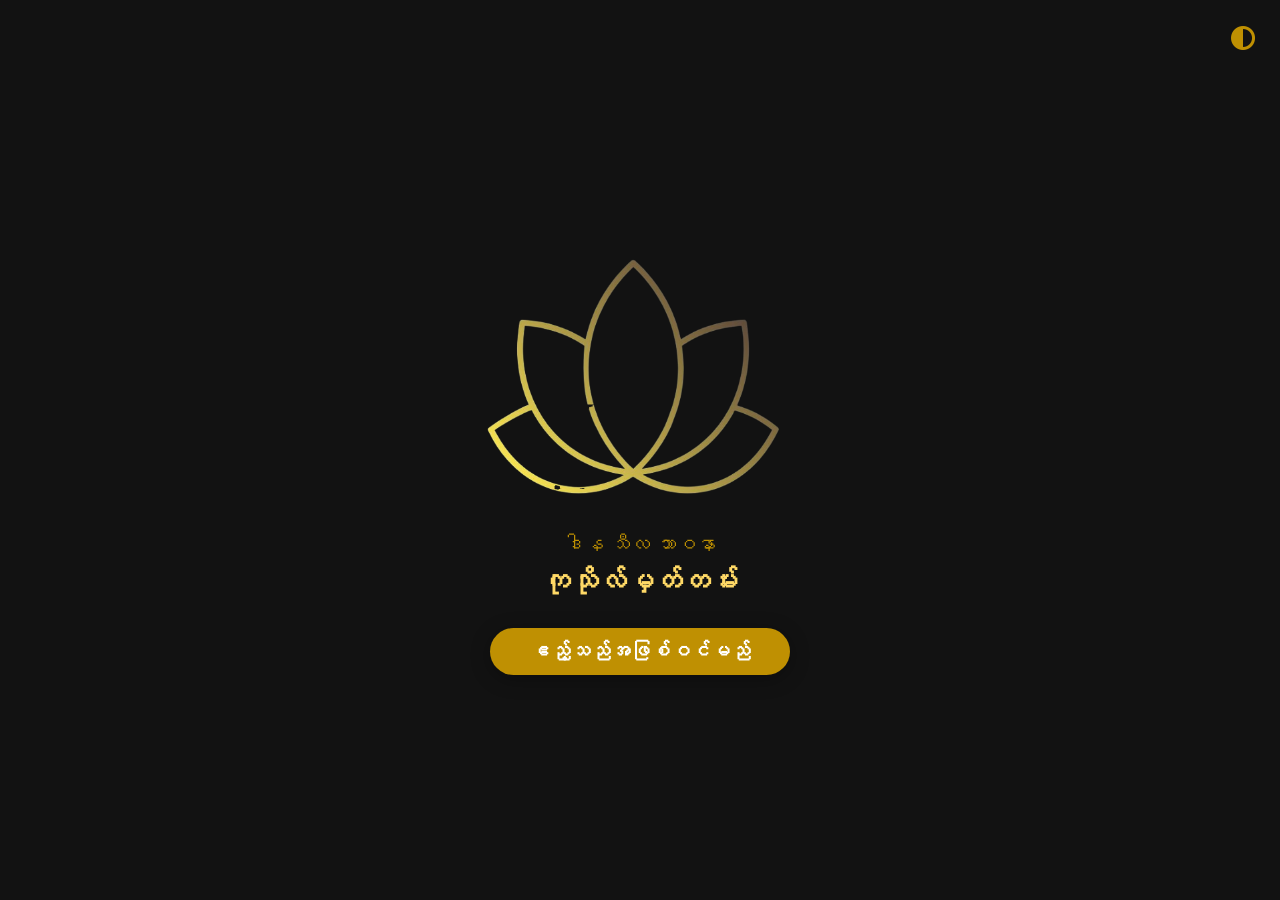
==== index.html @ eb1d02f9 "update" ====
<!doctype html>
<html lang="en">
  <head>
    <meta charset="UTF-8" />
    <meta name="viewport" content="width=device-width, initial-scale=1.0" />
    <title>Kutho Mhant Tan</title>
    <link href="./main.css" rel="stylesheet" />
    <script src="./script/main.js"></script>
    <link
      rel="stylesheet"
      href="https://cdnjs.cloudflare.com/ajax/libs/font-awesome/6.5.1/css/all.min.css"
    />
  </head>
  <body>
    <div class="theme-icon-wrapper" onclick="toggleTheme()">
      <i class="fa-solid fa-circle-half-stroke"></i>
    </div>
    <div class="app-container">
      <div class="home-container">
        <img src="./img/lotus.png" class="main-logo" />
        <h4>ဒါန သီလ ဘာဝနာ</h4>
        <h1>ကုသိုလ်မှတ်တမ်း</h1>
        <button
          class="login-btn"
          onclick="window.location.href = 'dashboard.html'"
        >
          ဧည့်သည်အဖြစ်ဝင်မည်
        </button>
      </div>
    </div>
  </body>
</html>
---- main.css ----
/* CSS Reset & Variables */

@font-face {
  font-family: "Pyidaungsu";
  src: url("fonts/Pyidaungsu-Regular.ttf") format("truetype");
  font-weight: normal;
  font-style: normal;
}
* {
  margin: 0;
  padding: 0;
  box-sizing: border-box;
  font-family: "Pyidaungsu", sans-serif;
}
:root {
  /* Dark Mode Color  */
  --bg-color: #121212;
  --text-primary: #ffd966;
  --text-secondary: #bf9002;
  --text-white: #ffffff;
  --text-btn-white: #ffffff;
  --text-gold: #efe0b4;
  --text-unit: #888888;
  --text-size-large: 28px;
  --text-size-normal: 20px;
  --text-size-small: 16px;
  --padding-round: 20px;
  --padding-round-small :10px;
  --nav-height: 80px;
  --bottom-nav-height: 100px;
  --bg-primary: #bf9002;
  --bg-primary-hover: #6d5417;
  --border-radius: 10px;
  --border-left-radius: 10px 0 0 10px;
  --icon-font-size: 30px;
  --card-height: 200px;
  --card-bg-color: #262626;
  --card-left-color: #4d4124;
}
.light-mode {
  --bg-color: #eeeeee;
  --text-primary: #bf9002;
  --text-secondary: #bf9002;
  --text-white: #000000;
  --text-unit: #555555;
  --card-bg-color: #ffffff;
  --card-left-color: #4d4124;
}
body {
  display: flex;
  justify-content: center;
  background-color: var(--bg-color);
  color: var(--text-primary);
}
.app-container {
  display: flex;
  flex-direction: column;
  align-items: center;
  justify-content: center;
  padding: var(--padding-round);
  width: 100%;
  max-width: 500%;
  min-height: 100vh;
}
.theme-icon-wrapper {
  position: absolute;
  top: 25px;
  right: 25px;
  cursor: pointer;
  z-index: 100;
  color: var(--text-secondary); 
  font-size: 24px;
  transition: transform 0.3s ease;
}

.theme-icon-wrapper:hover {
  transform: rotate(180deg); 
}
.home-container {
  display: flex;
  flex-direction: column;
  align-items: center;
}
h4 {
  color: var(--text-secondary);
  margin-bottom: 10px;
  font-weight: normal;
  font-size: var(--text-size-normal);
}

h1 {
  color: var(--text-primary);
  font-size: var(--text-size-large);
}
.main-logo {
  width: 350px;
  height: auto;
  margin-bottom: 20px;
}
.theme-toggle {
  position: absolute;
  top: 20px;
  right: 20px;
  padding: 8px 15px;
  cursor: pointer;
  border-radius: var(--border-radius);
  border: 1px solid var(--text-secondary);
  background: transparent;
  color: var(--text-secondary);
}
/* login button */
.login-btn,
.new-btn {
  background-color: var(--text-secondary);
  color: var(--text-btn-white) !important;
  font-size: var(--text-size-normal);
  font-weight: bold;
  cursor: pointer;
  border: none;
  border-radius: 50px;
  box-shadow: 0 4px 20px rgba(0, 0, 0, 0.3);
  transition:
    transform 0.2s,
    opacity 0.2s;
  z-index: 99;
}

.new-btn {
  position: fixed;
  bottom: 120px;
  right: 20px;
  padding: 15px 25px;
}

.login-btn {
  position: relative;
  bottom: auto;
  right: auto;
  margin-top: 30px;
  padding: 12px 40px;
}

.light-mode .new-btn,
.light-mode .login-btn {
  color: var(--text-btn-white) !important;
  background-color: var(--text-secondary);
}
.account-logo {
  border-radius: 50%;
  width: 50px;
  height: 50px;
  border: 1px solid var(--text-primary);
}
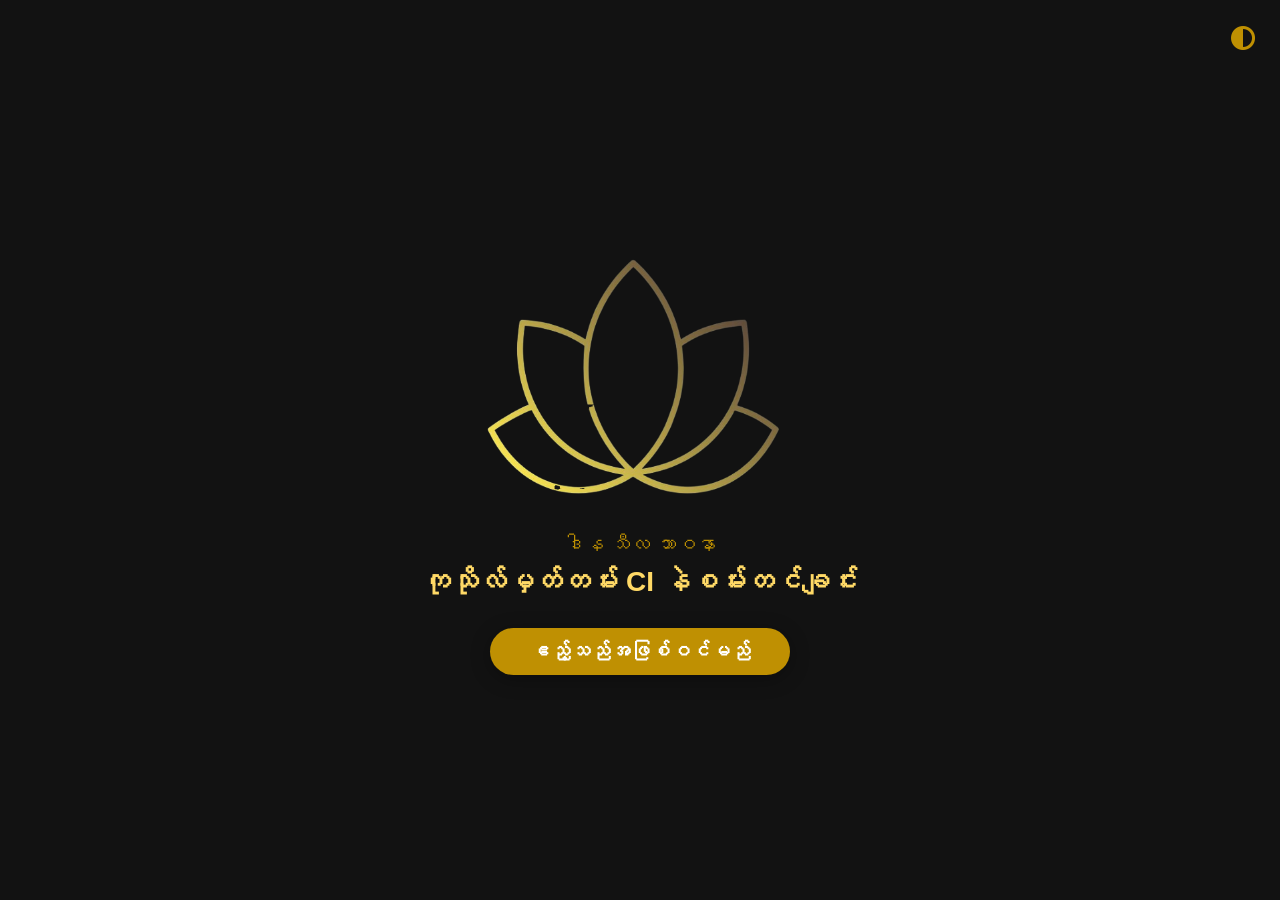
==== commit 85be3f8a: "update title" ====
--- a/index.html
+++ b/index.html
@@ -19,7 +19,7 @@
       <div class="home-container">
         <img src="./img/lotus.png" class="main-logo" />
         <h4>ဒါန သီလ ဘာဝနာ</h4>
-        <h1>ကုသိုလ်မှတ်တမ်း</h1>
+        <h1>ကုသိုလ်မှတ်တမ်း CI နဲစမ်းတင်ချင်း</h1>
         <button
           class="login-btn"
           onclick="window.location.href = 'dashboard.html'"
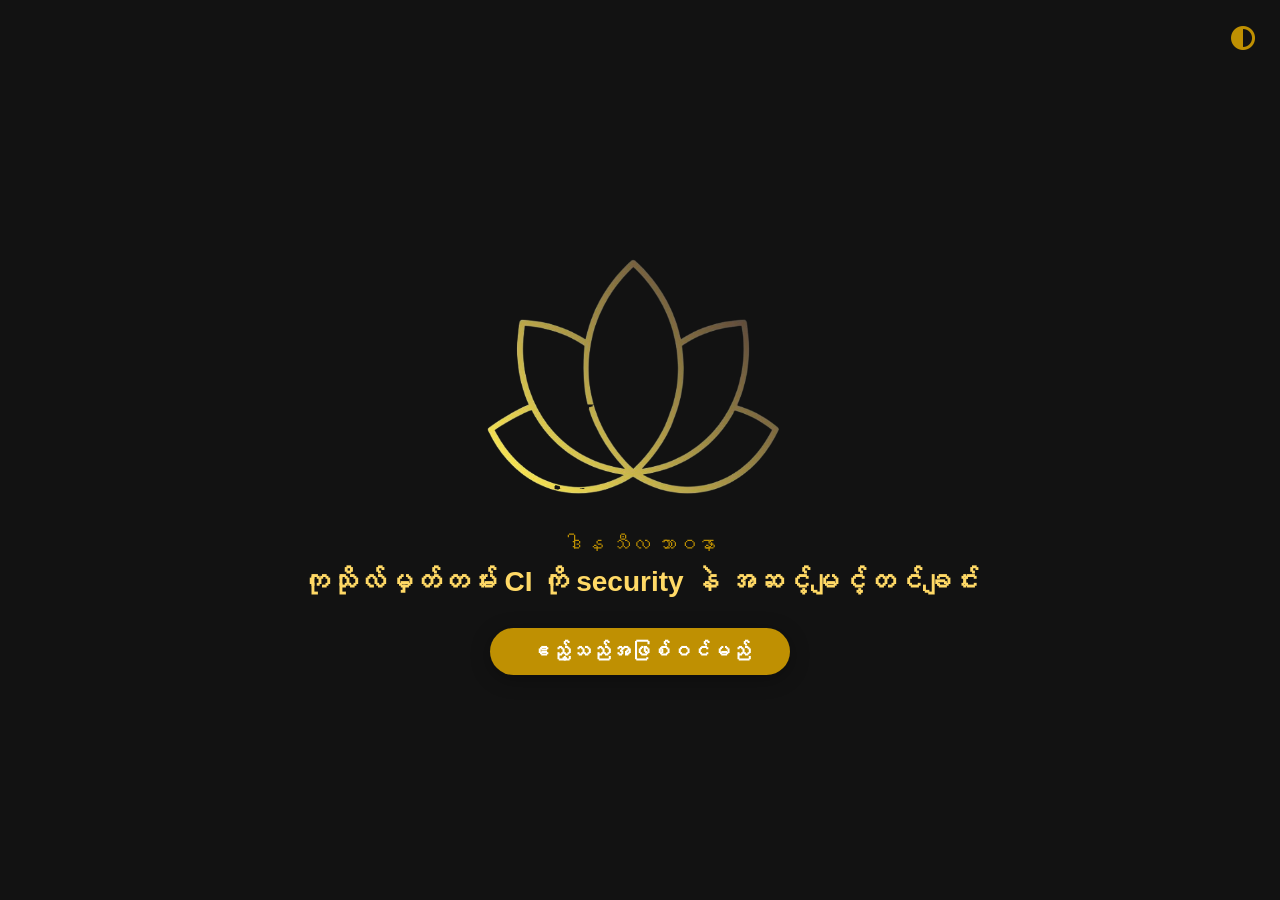
==== commit d9381311: "update title" ====
--- a/index.html
+++ b/index.html
@@ -19,7 +19,7 @@
       <div class="home-container">
         <img src="./img/lotus.png" class="main-logo" />
         <h4>ဒါန သီလ ဘာဝနာ</h4>
-        <h1>ကုသိုလ်မှတ်တမ်း CI နဲစမ်းတင်ချင်း</h1>
+        <h1>ကုသိုလ်မှတ်တမ်း CI ကို security နဲ အဆင့်မျင့်တင်ချင်း</h1>
         <button
           class="login-btn"
           onclick="window.location.href = 'dashboard.html'"
